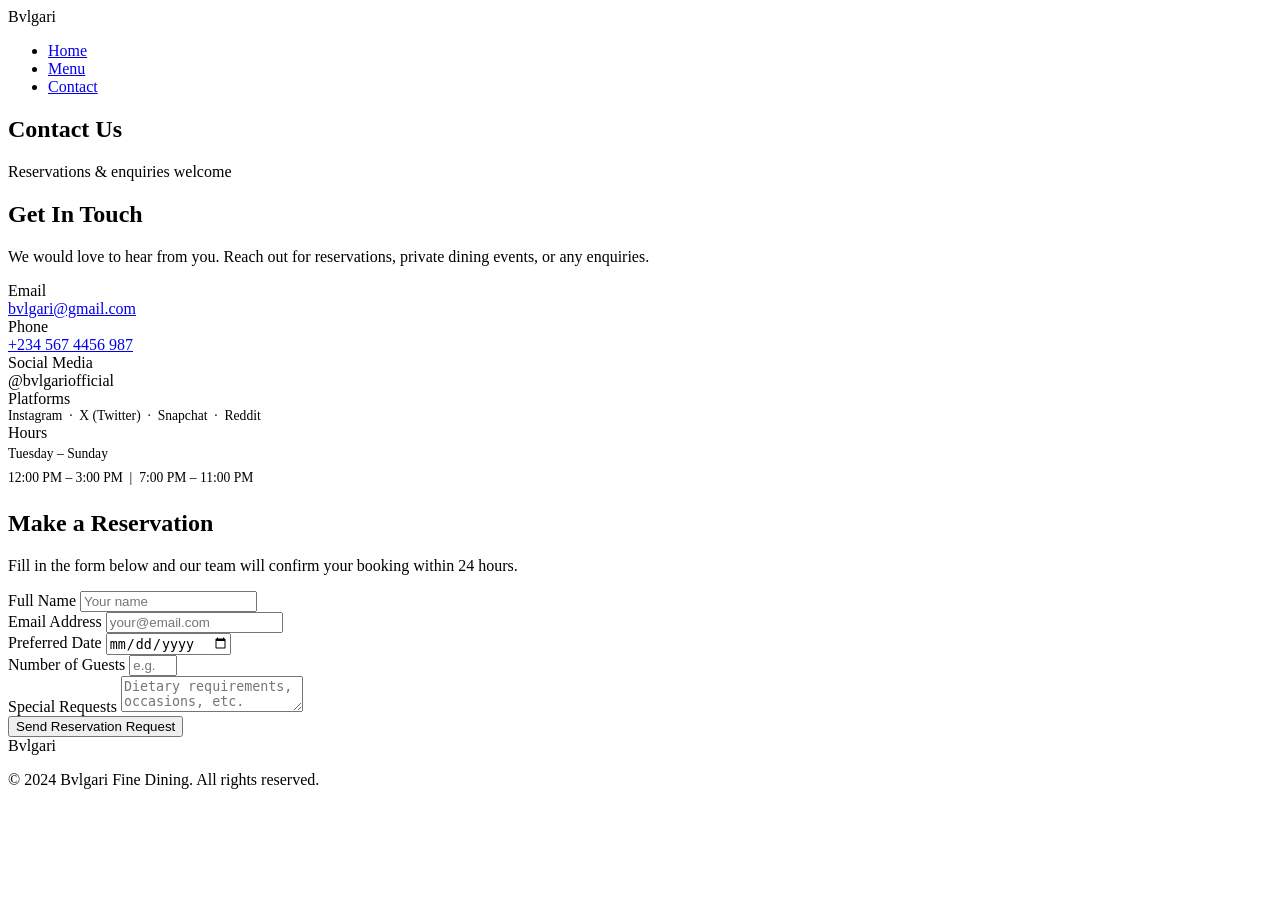
==== Contact.html @ 01df963f "Add files via upload html files for a resturants" ====
<!DOCTYPE html>
<html lang="en">
  <head>
    <meta charset="UTF-8" />
    <meta name="viewport" content="width=device-width, initial-scale=1.0" />
    <title>Contact — Bvlgari Fine Dining</title>
    <link rel="stylesheet" href="styles.css" />
  </head>
  <body>

    <!-- ── Navigation ── -->
    <header>
      <div class="logo">Bvlgari</div>
      <nav>
        <ul>
          <li><a href="Bvlgari.html">Home</a></li>
          <li><a href="Menu.html">Menu</a></li>
          <li><a href="Contact.html" class="active">Contact</a></li>
        </ul>
      </nav>
    </header>

    <!-- ── Page Hero ── -->
    <section class="page-hero">
      <h1>Contact Us</h1>
      <div class="gold-line"></div>
      <p>Reservations &amp; enquiries welcome</p>
    </section>

    <!-- ── Contact Content ── -->
    <main class="contact-section">

      <!-- Contact Info -->
      <div class="contact-info">
        <h2>Get In Touch</h2>
        <div class="gold-line left"></div>
        <p>We would love to hear from you. Reach out for reservations, private dining events, or any enquiries.</p>

        <div class="contact-block">
          <div class="label">Email</div>
          <div class="value">
            <a href="mailto:bvlgari@gmail.com">bvlgari@gmail.com</a>
          </div>
        </div>

        <div class="contact-block">
          <div class="label">Phone</div>
          <div class="value">
            <a href="tel:+2345674456987">+234 567 4456 987</a>
          </div>
        </div>

        <div class="contact-block">
          <div class="label">Social Media</div>
          <div class="value">@bvlgariofficial</div>
        </div>

        <div class="contact-block">
          <div class="label">Platforms</div>
          <div class="value" style="font-size: 0.85rem; color: var(--white-muted); font-family: var(--font-body);">
            Instagram &nbsp;·&nbsp; X (Twitter) &nbsp;·&nbsp; Snapchat &nbsp;·&nbsp; Reddit
          </div>
        </div>

        <div class="contact-block">
          <div class="label">Hours</div>
          <div class="value" style="font-size: 0.85rem; color: var(--white-muted); font-family: var(--font-body); line-height: 1.8;">
            Tuesday – Sunday<br>
            12:00 PM – 3:00 PM &nbsp;|&nbsp; 7:00 PM – 11:00 PM
          </div>
        </div>
      </div>

      <!-- Reservation Form -->
      <div class="contact-form">
        <h2>Make a Reservation</h2>
        <div class="gold-line left"></div>
        <p>Fill in the form below and our team will confirm your booking within 24 hours.</p>

        <div class="form-group">
          <label for="name">Full Name</label>
          <input type="text" id="name" name="name" placeholder="Your name" />
        </div>

        <div class="form-group">
          <label for="email">Email Address</label>
          <input type="email" id="email" name="email" placeholder="your@email.com" />
        </div>

        <div class="form-group">
          <label for="date">Preferred Date</label>
          <input type="date" id="date" name="date" />
        </div>

        <div class="form-group">
          <label for="guests">Number of Guests</label>
          <input type="number" id="guests" name="guests" min="1" max="20" placeholder="e.g. 2" />
        </div>

        <div class="form-group">
          <label for="message">Special Requests</label>
          <textarea id="message" name="message" placeholder="Dietary requirements, occasions, etc."></textarea>
        </div>

        <button class="btn" type="button">Send Reservation Request</button>
      </div>

    </main>

    <!-- ── Footer ── -->
    <footer>
      <div class="footer-logo">Bvlgari</div>
      <div class="gold-line"></div>
      <p>&copy; 2024 Bvlgari Fine Dining. All rights reserved.</p>
    </footer>

  </body>
</html>
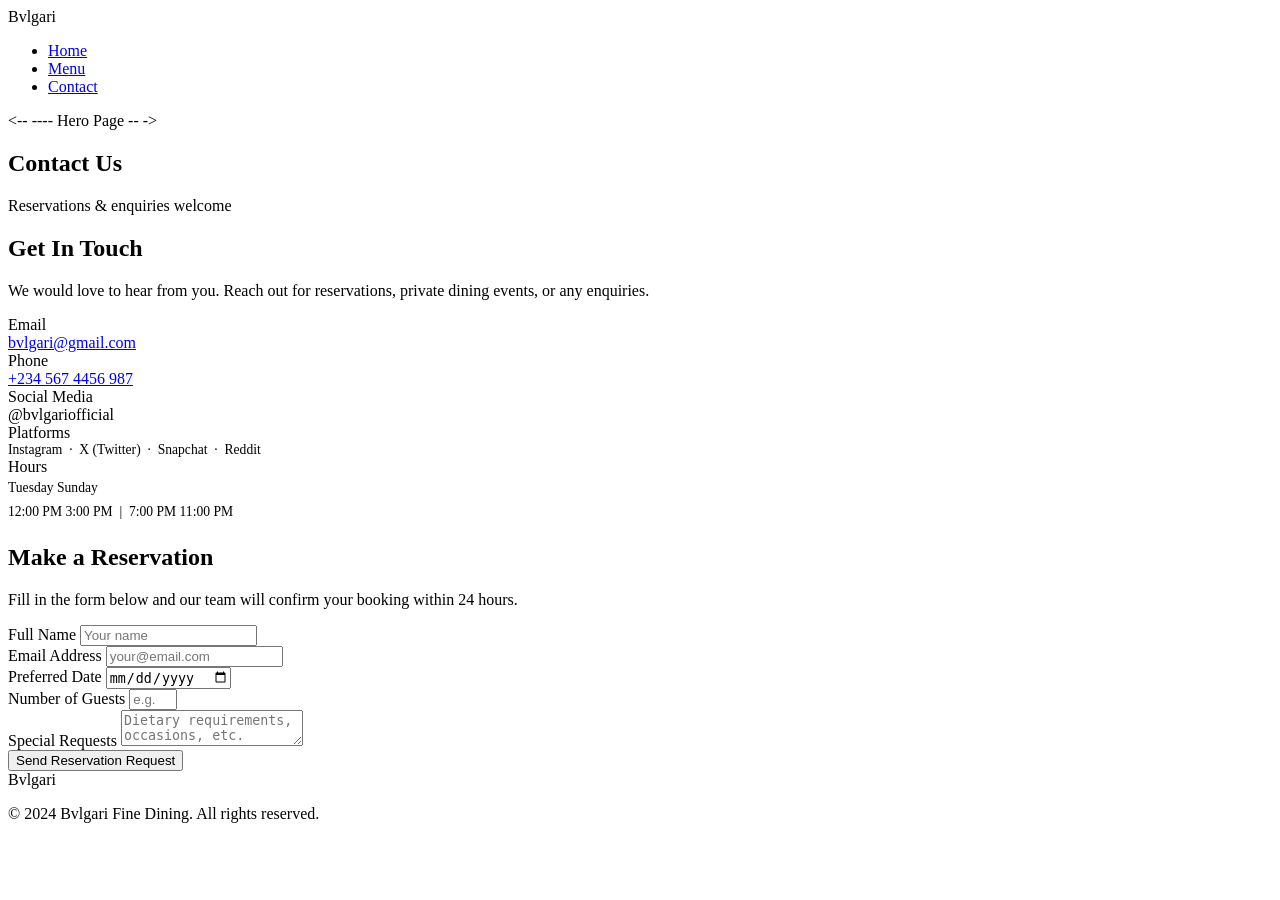
==== commit d0d5b48a: "Add files via upload" ====
--- a/Contact.html
+++ b/Contact.html
@@ -20,17 +20,17 @@
       </nav>
     </header>
 
-    <!-- ── Page Hero ── -->
+    <-- ---- Hero Page -- ->
     <section class="page-hero">
       <h1>Contact Us</h1>
       <div class="gold-line"></div>
       <p>Reservations &amp; enquiries welcome</p>
     </section>
 
-    <!-- ── Contact Content ── -->
+    
     <main class="contact-section">
 
-      <!-- Contact Info -->
+      
       <div class="contact-info">
         <h2>Get In Touch</h2>
         <div class="gold-line left"></div>
@@ -65,13 +65,13 @@
         <div class="contact-block">
           <div class="label">Hours</div>
           <div class="value" style="font-size: 0.85rem; color: var(--white-muted); font-family: var(--font-body); line-height: 1.8;">
-            Tuesday – Sunday<br>
-            12:00 PM – 3:00 PM &nbsp;|&nbsp; 7:00 PM – 11:00 PM
+            Tuesday Sunday<br>
+            12:00 PM  3:00 PM &nbsp;|&nbsp; 7:00 PM  11:00 PM
           </div>
         </div>
       </div>
 
-      <!-- Reservation Form -->
+      
       <div class="contact-form">
         <h2>Make a Reservation</h2>
         <div class="gold-line left"></div>
